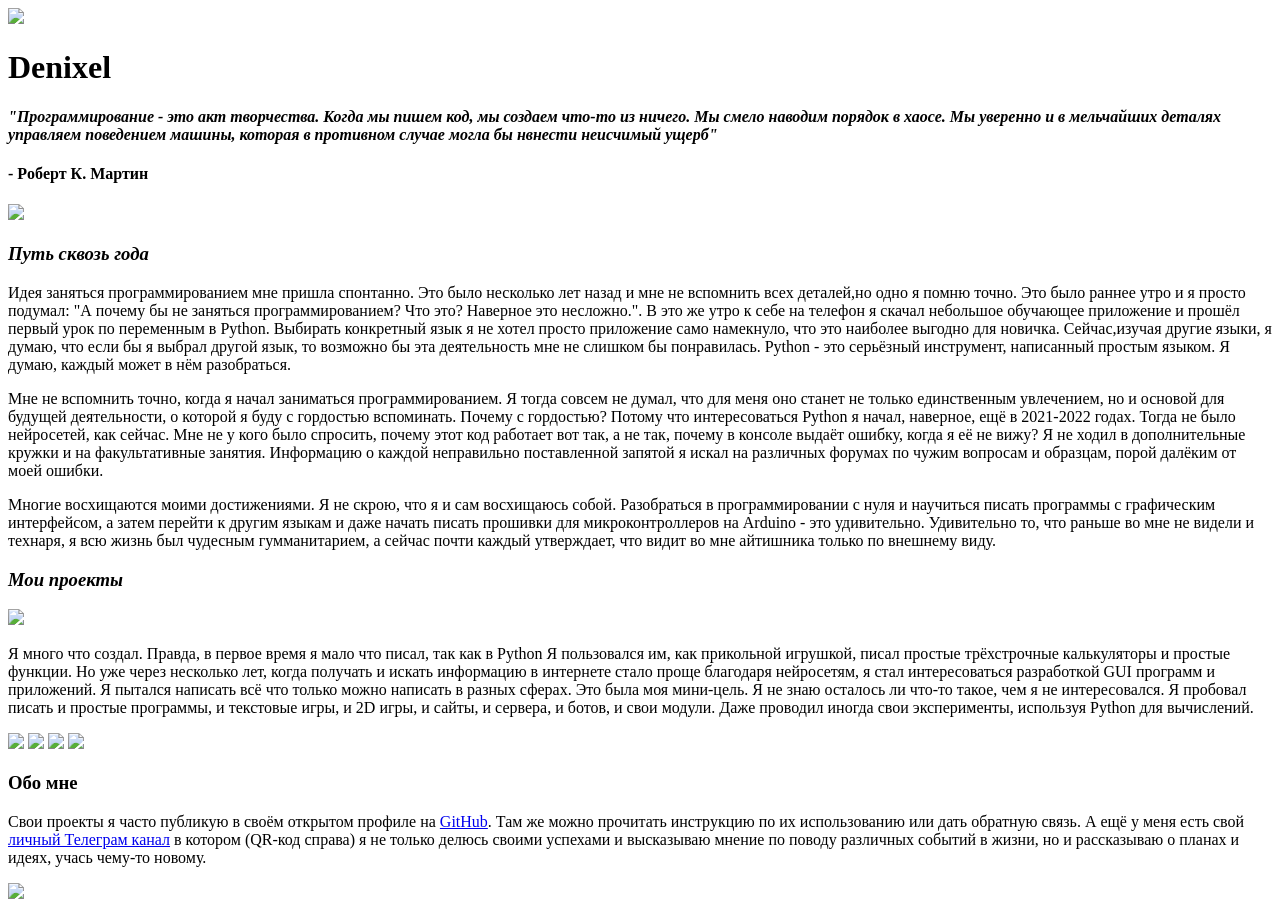
==== index.html @ 9688ea74 "Add files via upload" ====
<!DOCTYPE html>
<html>
<head>
    <meta charset="UTF-8" />
    <meta name="viewport" content="width=device-width, initial-scale=1">
    <link rel="stylesheet" href="css/style.css">
    <title>Denixel GitHub</title>
</head>

<header></header>

<body>
    <img src="images/avatar.jpg" id="avatar">
    <h1>Denixel</h1>
    <h4 class="description"><i>
        "Программирование - это акт творчества. Когда мы пишем код, мы создаем
        что-то из ничего. Мы смело наводим порядок в хаосе. Мы уверенно и в 
        мельчайших деталях управляем поведением машины, которая в противном
        случае могла бы нвнести неисчимый ущерб"
    </h4></i>
    <h4 class="description"><b>- Pоберт К. Мартин </b></h4>

    <img src="images/computer.png" id="computer-img">
    <h3><i>Путь сквозь года</i></h3>
    <p class="block-1">
        Идея заняться программированием мне пришла спонтанно. Это было несколько
        лет назад и мне не вспомнить всех деталей,но одно я помню точно. Это было
        раннее утро и я просто подумал: "А почему бы не заняться программированием?
        Что это? Наверное это несложно.". В это же утро к себе на телефон я скачал 
        небольшое обучающее приложение и прошёл первый урок по переменным в Python. 
        Выбирать конкретный язык я не хотел просто приложение само намекнуло, что
        это наиболее выгодно для новичка. Сейчас,изучая другие языки, я думаю, что
        если бы я выбрал другой язык, то возможно бы эта деятельность мне не слишком
        бы понравилась. Python - это серьёзный инструмент, написанный простым языком. 
        Я думаю, каждый может в нём разобраться.
    </p>
    <p class="block-1">
        Мне не вспомнить точно, когда я начал заниматься программированием. Я тогда 
        совсем не думал, что для меня оно станет не только единственным увлечением, 
        но и основой для будущей деятельности, о которой я буду с гордостью вспоминать.
        Почему с гордостью? Потому что интересоваться Python я начал, наверное, ещё в 
        2021-2022 годах. Тогда не было нейросетей, как сейчас. Мне не у кого было
        спросить, почему этот код работает вот так, а не так, почему в консоле выдаёт
        ошибку, когда я её не вижу? Я не ходил в дополнительные кружки и на 
        факультативные занятия. Информацию о каждой неправильно поставленной запятой 
        я искал на различных форумах по чужим вопросам и образцам, порой далёким
        от моей ошибки. 
    </p>
    <p  class="block-1">
        Многие восхищаются моими достижениями. Я не скрою, что я и сам восхищаюсь
        собой. Разобраться в программировании с нуля и научиться писать программы 
        с графическим интерфейсом, а затем перейти к другим языкам и даже начать 
        писать прошивки для микроконтроллеров на Arduino - это удивительно. Удивительно 
        то, что раньше во мне не видели и технаря, я всю жизнь был чудесным гумманитарием, 
        а  сейчас почти каждый утверждает, что видит во мне айтишника только по внешнему
        виду.
    </p>

    <h3 id="block-2"><i>Мои проекты</i></h3>
    <div id="content-block-2">
        <img src="images/processor.jpeg">
        <p class="block-2">
            Я много что создал. Правда, в первое время я мало что писал, так как в Python 
            Я пользовался им, как прикольной игрушкой, писал простые трёхстрочные 
            калькуляторы и простые функции. Но уже через несколько лет, когда получать 
            и искать информацию в интернете стало проще благодаря нейросетям, я стал
            интересоваться разработкой GUI программ и приложений. Я пытался написать
            всё что только можно написать в разных сферах. Это была моя мини-цель.
            Я не знаю осталось ли что-то такое, чем я не интересовался. 
            Я пробовал писать и простые программы, и текстовые игры, и 2D игры, и 
            сайты, и сервера, и ботов, и свои модули. Даже проводил иногда свои 
            эксперименты, используя Python для вычислений.
        </p>
    </div>
    <div id="screenshots">
        <div>
            <img src="images/screen1.jpg" id="screen-1">
            <img src="images/screen2.PNG" id="screen-2">
            <img src="images/screen3.PNG" id="screen-3">
            <img src="images/screen4.PNG" id="screen-4">
        </div>
    </div>

    <h3>Обо мне</h3>
    <div id="content-block-3">
        <p class="block-1" id="about">
            Свои проекты я часто публикую в своём открытом профиле на 
            <a href="https://github.com/denixel404">GitHub</a>. Там же можно
            прочитать инструкцию по их использованию или дать обратную связь.
            А ещё у меня есть свой 
            <a href="https://t.me/under_the_ctrl">личный Телеграм канал</a> в 
            котором (QR-код справа) я не только делюсь своими успехами и высказываю мнение по 
            поводу различных событий в жизни, но и рассказываю о планах и 
            идеях, учась чему-то новому.
        </p>
        <img src="images/qr-code.png" id="QR-code">
    </div>

</body>
</html>
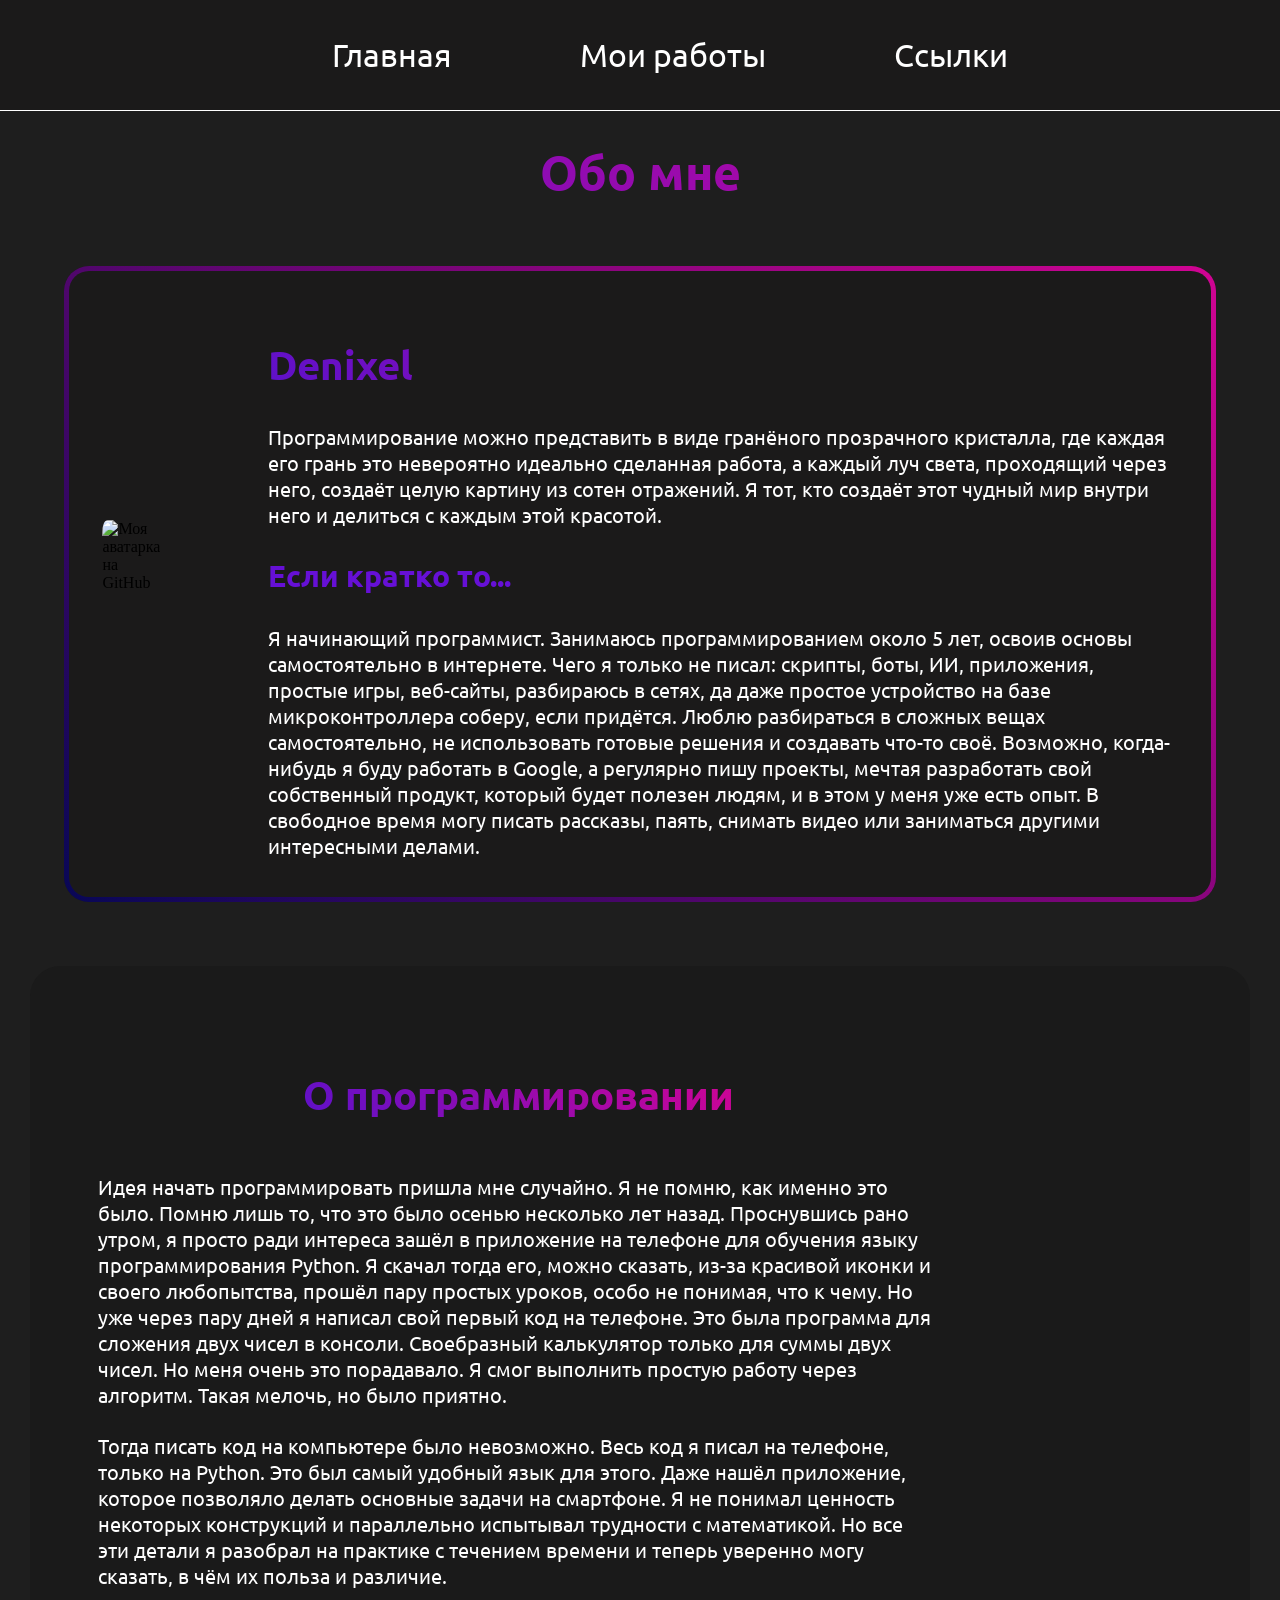
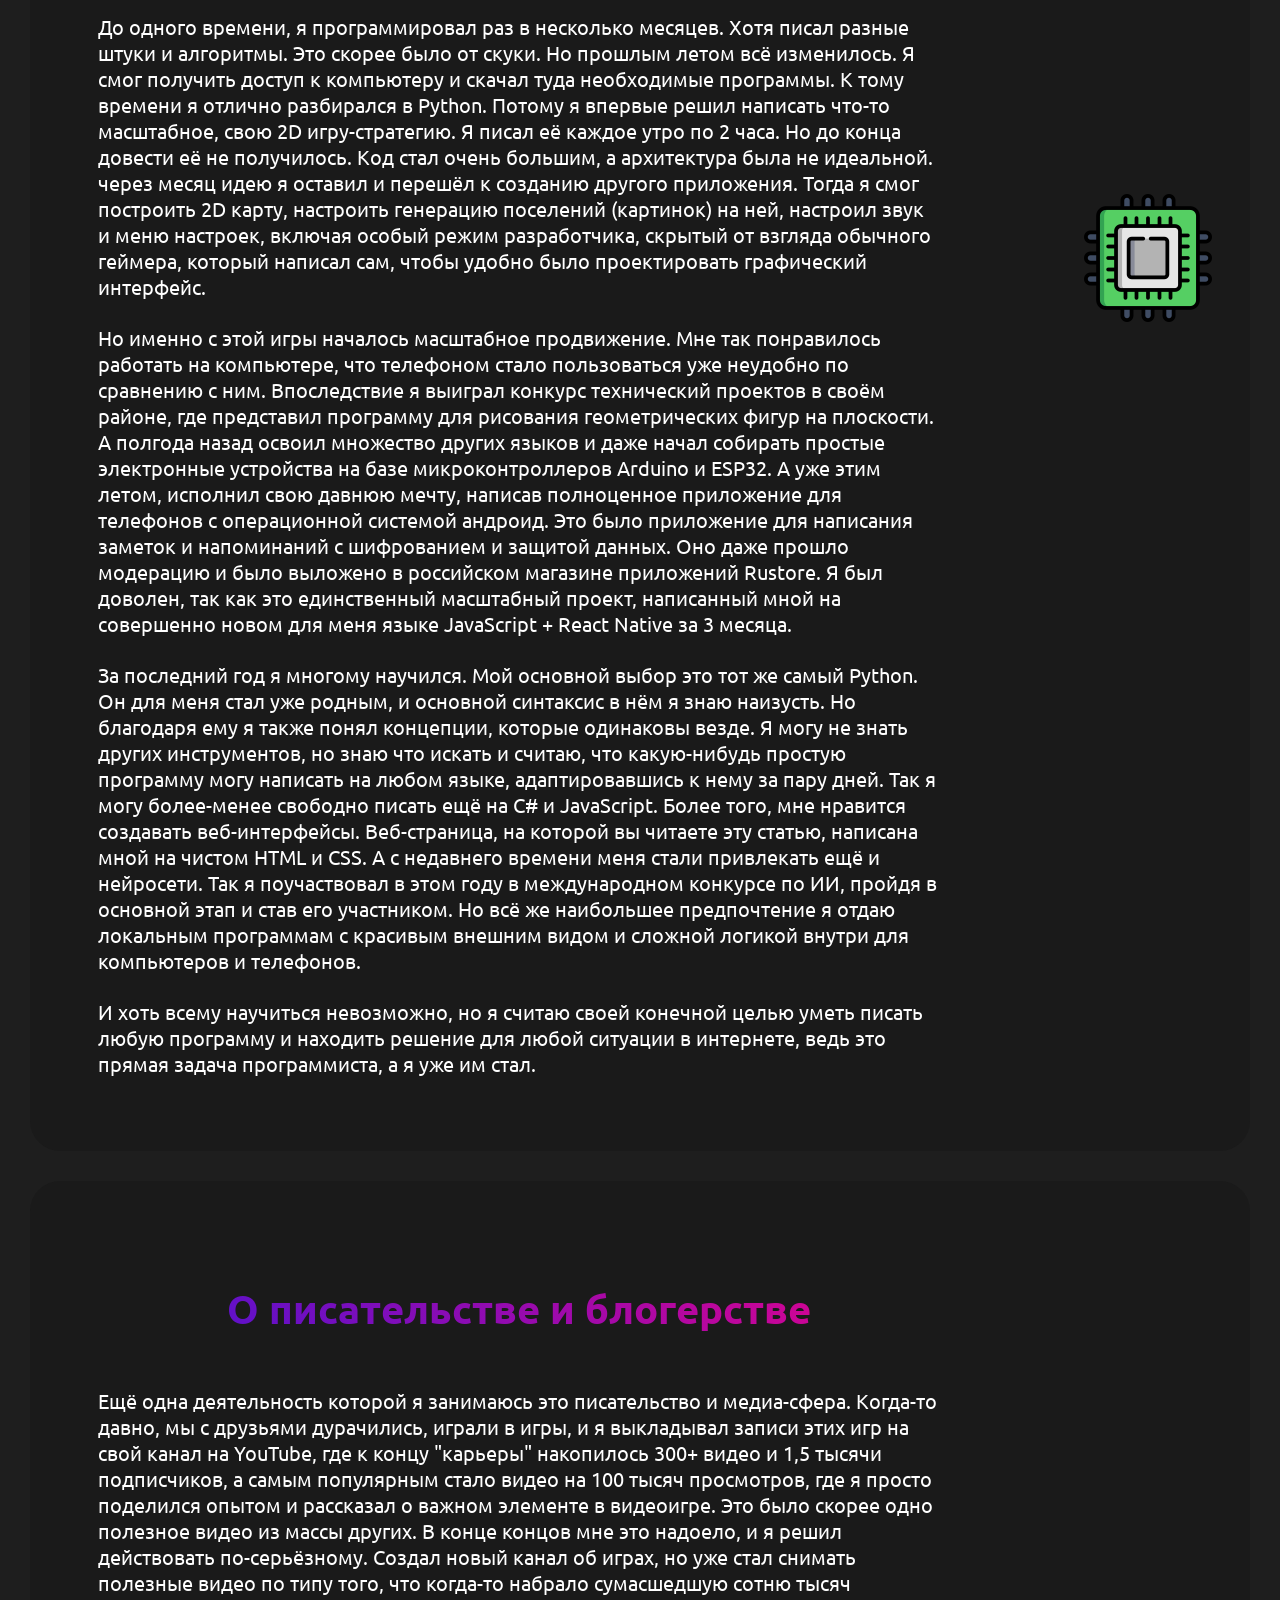
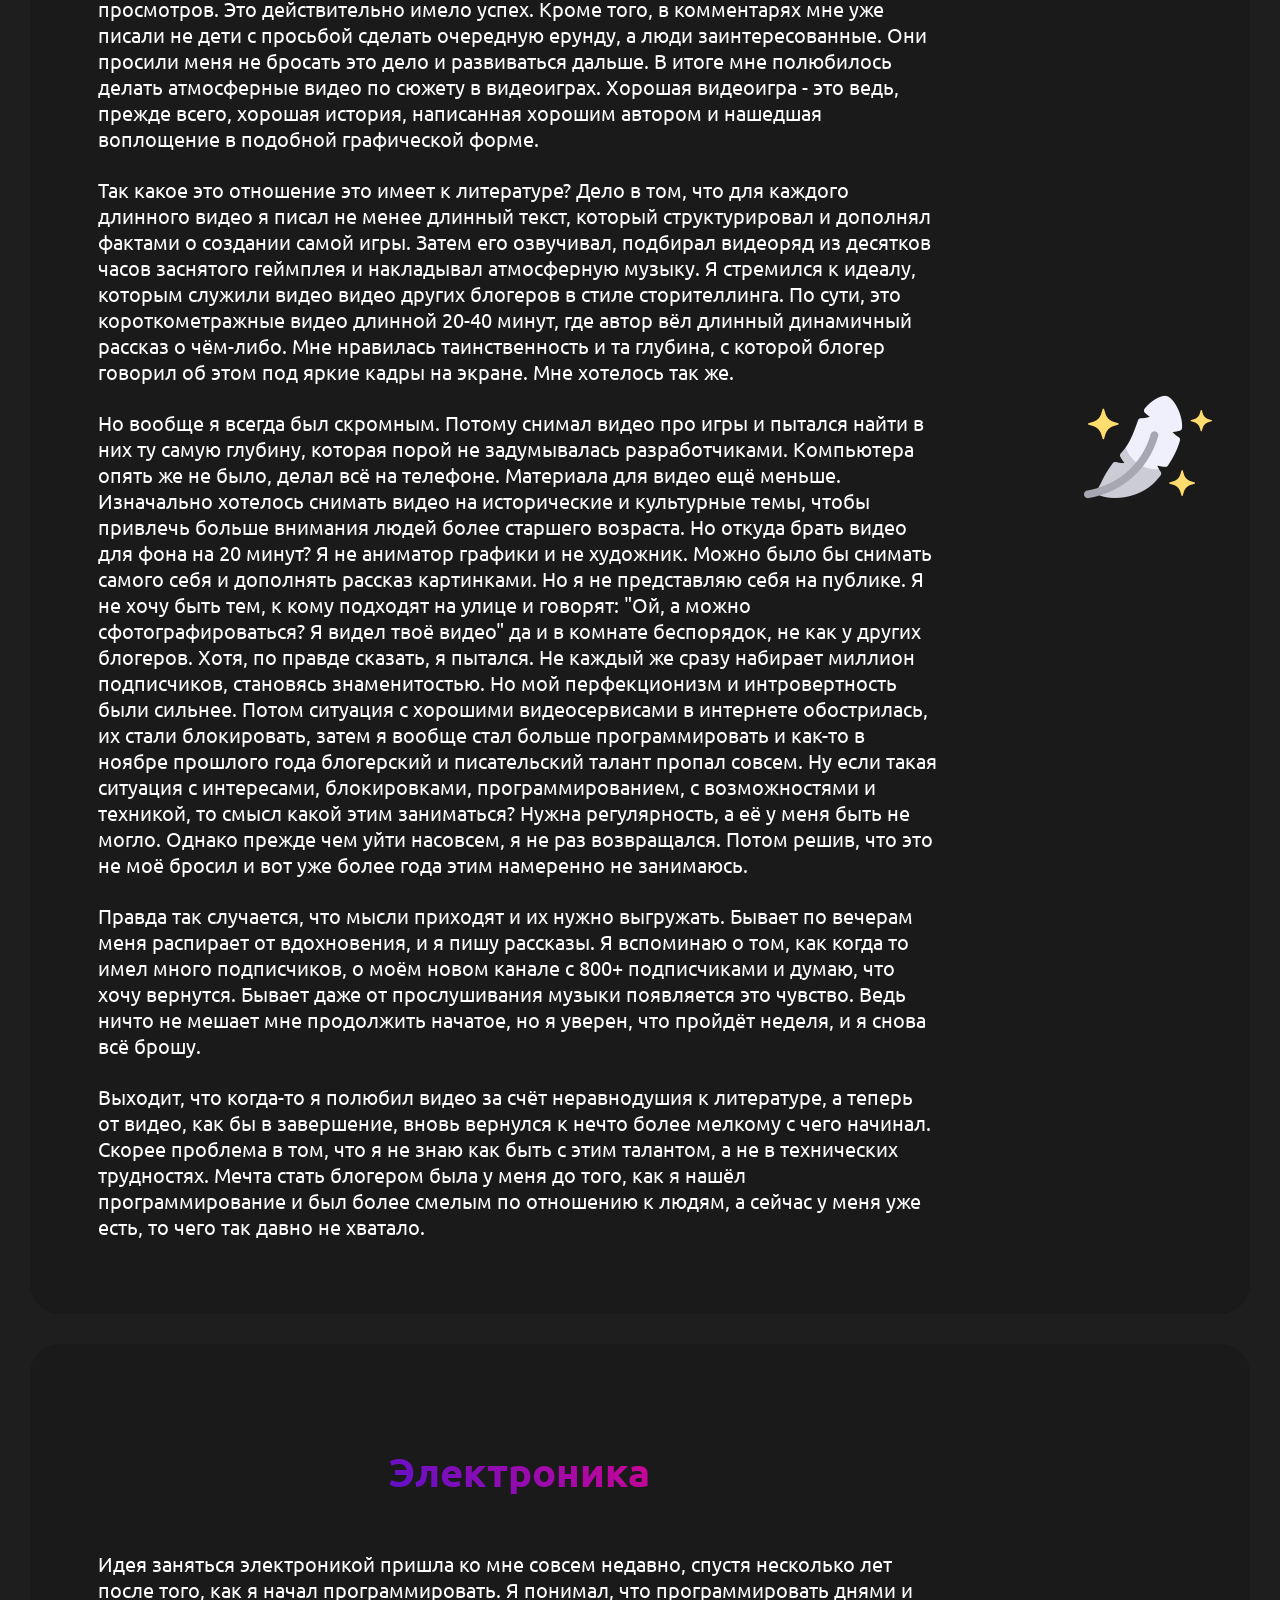
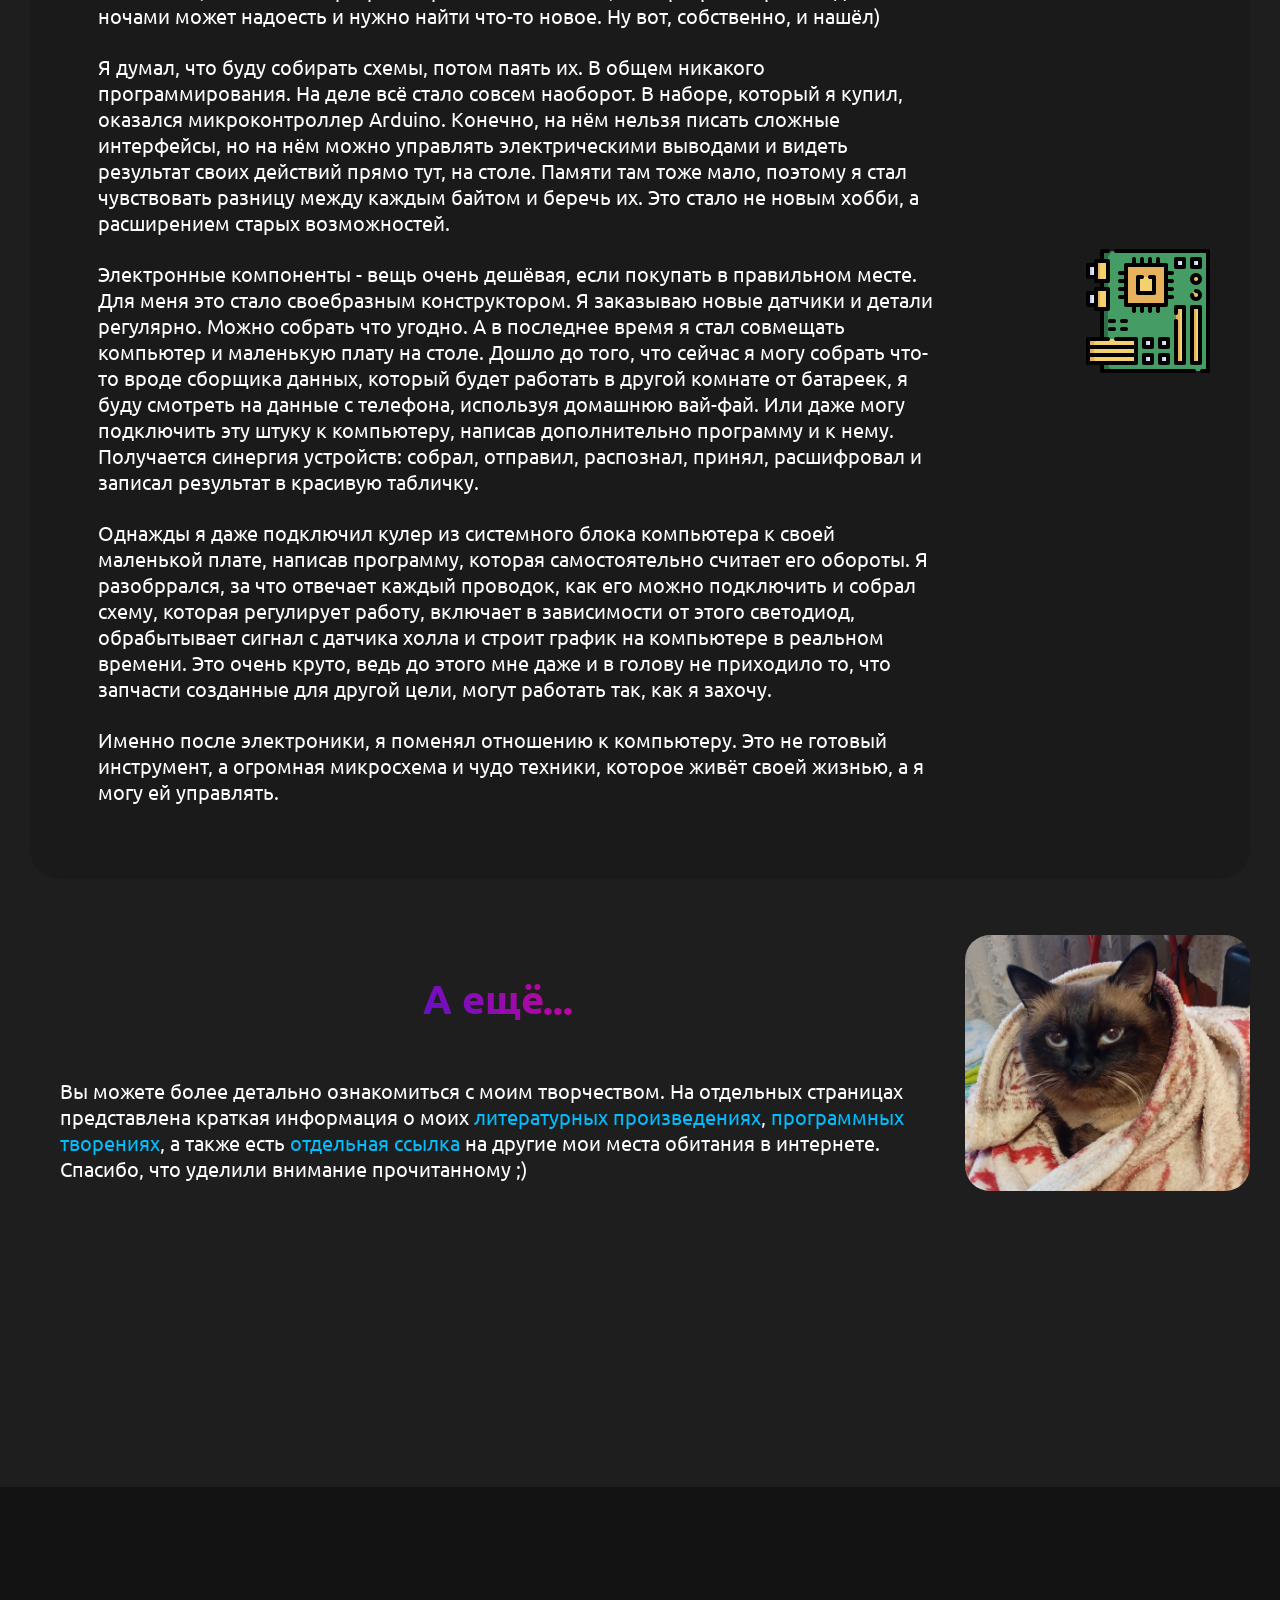
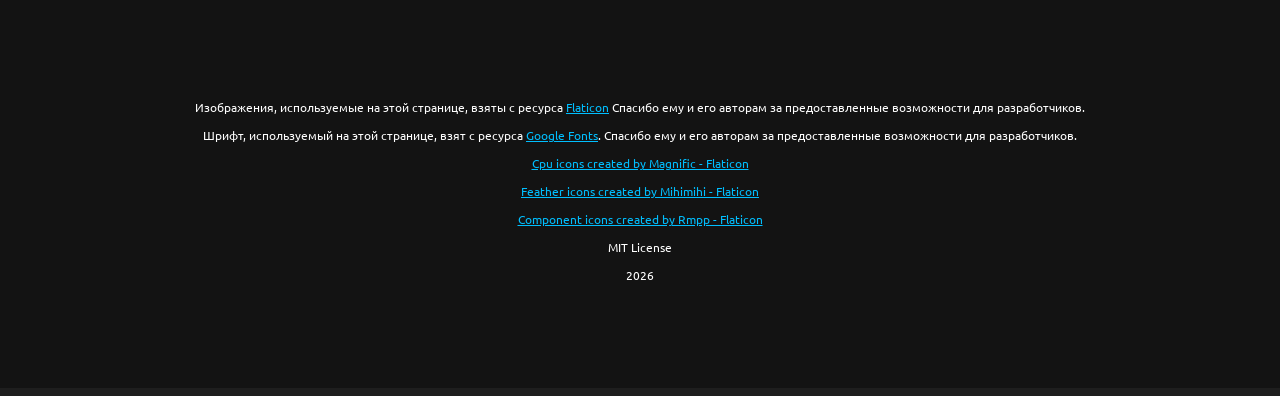
==== commit df5a98f0: "Редизайн" ====
--- a/index.html
+++ b/index.html
@@ -3,98 +3,254 @@
 <head>
     <meta charset="UTF-8" />
     <meta name="viewport" content="width=device-width, initial-scale=1">
+    <meta name="robots" content="nofollow, noindex">
+    <meta property="og:title" content="Моя страница">
+    <meta name="description" content="Немножко обо мне и моих увлечениях.">
+    <meta property="og:description" content="Немножко обо мне и моих увлечениях.">
+    <meta property="og:image" content="images/favicon.jpg">
+    <meta property="og:type" content="website">
     <link rel="stylesheet" href="css/style.css">
-    <title>Denixel GitHub</title>
+    <title>Моя страница</title>
 </head>
 
-<header></header>
-
 <body>
-    <img src="images/avatar.jpg" id="avatar">
-    <h1>Denixel</h1>
-    <h4 class="description"><i>
-        "Программирование - это акт творчества. Когда мы пишем код, мы создаем
-        что-то из ничего. Мы смело наводим порядок в хаосе. Мы уверенно и в 
-        мельчайших деталях управляем поведением машины, которая в противном
-        случае могла бы нвнести неисчимый ущерб"
-    </h4></i>
-    <h4 class="description"><b>- Pоберт К. Мартин </b></h4>
-
-    <img src="images/computer.png" id="computer-img">
-    <h3><i>Путь сквозь года</i></h3>
-    <p class="block-1">
-        Идея заняться программированием мне пришла спонтанно. Это было несколько
-        лет назад и мне не вспомнить всех деталей,но одно я помню точно. Это было
-        раннее утро и я просто подумал: "А почему бы не заняться программированием?
-        Что это? Наверное это несложно.". В это же утро к себе на телефон я скачал 
-        небольшое обучающее приложение и прошёл первый урок по переменным в Python. 
-        Выбирать конкретный язык я не хотел просто приложение само намекнуло, что
-        это наиболее выгодно для новичка. Сейчас,изучая другие языки, я думаю, что
-        если бы я выбрал другой язык, то возможно бы эта деятельность мне не слишком
-        бы понравилась. Python - это серьёзный инструмент, написанный простым языком. 
-        Я думаю, каждый может в нём разобраться.
+<header>
+    <a class="menu-link" href="index.html">Главная</a>
+    <a class="menu-link" href="portfolio.html">Мои работы</a>
+    <a class="menu-link" href="links.html">Ссылки</a>
+</header>
+
+<h1>Обо мне</h1>
+<div class="main-block">
+    <img id="avatar" src="images/avatar.jpg" alt="Моя аватарка на GitHub">
+    <div>
+        <h2>Denixel</h2>
+        <p>
+            Программирование можно представить в виде гранёного прозрачного кристалла,
+            где каждая его грань это невероятно идеально сделанная работа, а каждый луч света, 
+            проходящий через него, создаёт целую картину из сотен отражений. Я тот,
+            кто создаёт этот чудный мир внутри него и делиться с каждым этой красотой.
+        </p>
+        <h3>Если кратко то...</h3>
+        <p>
+           Я начинающий программист. Занимаюсь программированием около 5 лет, освоив основы 
+           самостоятельно в интернете. Чего я только не писал: скрипты, боты, ИИ, приложения, 
+           простые игры, веб-сайты, разбираюсь в сетях, да даже простое устройство на базе 
+           микроконтроллера соберу, если придётся. Люблю разбираться в сложных вещах самостоятельно, 
+           не использовать готовые решения и создавать что-то своё. Возможно, когда-нибудь я 
+           буду работать в Google, а регулярно пишу проекты, 
+           мечтая разработать свой собственный продукт, который будет полезен людям, и в этом у меня 
+           уже есть опыт. В свободное время могу писать рассказы, паять, снимать видео или 
+           заниматься другими интересными делами.
+        </p>
+    </div>
+</div>
+
+<div class="block">
+    <div class="text-block">
+        <h2>О программировании</h2>
+        <p>
+            Идея начать программировать пришла мне случайно. Я не помню, как именно это было. 
+            Помню лишь то, что это было осенью несколько лет назад. Проснувшись рано утром, я просто 
+            ради интереса зашёл в приложение на телефоне для обучения языку программирования 
+            Python. Я скачал тогда его, можно сказать, из-за красивой иконки и своего любопытства, 
+            прошёл пару простых уроков, особо не понимая, что к чему. Но уже через пару дней я написал 
+            свой первый код на телефоне. Это была программа для сложения двух чисел в консоли. 
+            Своебразный калькулятор только для суммы двух чисел. Но меня очень это порадавало. 
+            Я смог выполнить простую работу через алгоритм. Такая мелочь, но было приятно.
+        </p>
+        <p>
+            Тогда писать код на компьютере было невозможно. Весь код я писал на телефоне, только на 
+            Python. Это был самый удобный язык для этого. Даже нашёл приложение, которое 
+            позволяло делать основные задачи на смартфоне. Я не понимал ценность некоторых 
+            конструкций и параллельно испытывал трудности с математикой. Но все эти детали 
+            я разобрал на практике с течением времени и теперь уверенно могу сказать, в чём их 
+            польза и различие.
+        </p>
+        <p>
+            До одного времени, я программировал раз в несколько месяцев. Хотя писал разные 
+            штуки и алгоритмы. Это скорее 
+            было от скуки. Но прошлым летом всё изменилось. Я смог получить доступ к 
+            компьютеру и скачал туда  необходимые программы. К тому времени 
+            я отлично разбирался в Python. Потому я впервые решил написать что-то масштабное, 
+            свою 2D игру-стратегию. Я писал её каждое утро по 2 часа. Но до конца довести её не 
+            получилось. Код стал очень большим, а архитектура была не идеальной. через месяц 
+            идею я оставил и перешёл к созданию другого приложения. Тогда я смог построить 
+            2D карту, настроить генерацию поселений (картинок) на ней, настроил звук и меню 
+            настроек, включая особый режим разработчика, скрытый от взгляда обычного геймера,
+            который написал сам, чтобы удобно было проектировать графический интерфейс.
+        </p>
+        <p>
+            Но именно с этой игры началось масштабное продвижение. Мне так понравилось работать 
+            на компьютере, что телефоном стало пользоваться уже неудобно по сравнению с ним. 
+            Впоследствие я выиграл конкурс технический проектов в своём районе, где представил 
+            программу для рисования геометрических фигур на плоскости. А полгода назад 
+            освоил множество других языков и даже начал собирать простые электронные 
+            устройства на базе микроконтроллеров Arduino и ESP32. А уже этим летом, исполнил свою 
+            давнюю мечту, написав полноценное приложение для телефонов с операционной системой 
+            андроид. Это было приложение для написания заметок и напоминаний с шифрованием и защитой
+            данных. Оно даже прошло модерацию и было выложено в российском магазине приложений Rustore.
+            Я был доволен, так как это единственный масштабный проект, написанный мной на совершенно 
+            новом для меня языке JavaScript + React Native за 3 месяца. 
+        </p>
+        <p>
+            За последний год я многому научился.
+            Мой основной выбор это тот же самый Python. Он для меня стал уже родным, и основной
+            синтаксис в нём я знаю наизусть. Но благодаря ему я также понял концепции, которые 
+            одинаковы везде. Я могу не знать других инструментов, но знаю что искать и считаю, что 
+            какую-нибудь простую программу могу написать на любом языке, адаптировавшись к нему за пару 
+            дней. Так я могу более-менее свободно писать ещё на C# и JavaScript. Более того, мне нравится 
+            создавать веб-интерфейсы. Веб-страница, на которой вы читаете эту статью, написана мной на 
+            чистом HTML и CSS. А с недавнего времени меня стали привлекать ещё и нейросети. Так я 
+            поучаствовал в этом году в международном конкурсе по ИИ, пройдя в основной этап и 
+            став его участником. Но всё же наибольшее предпочтение я отдаю локальным программам с 
+            красивым внешним видом и сложной логикой внутри для компьютеров и телефонов.
+        </p>
+        <p>
+            И хоть всему научиться невозможно, но я считаю своей конечной целью уметь писать
+            любую программу и находить решение для любой ситуации в интернете, ведь это 
+            прямая задача программиста, а я уже им стал.
+        </p>
+    </div>
+    <img src="images/chip.png" alt="Процессор">
+</div>
+
+<div class="block">
+    <div class="text-block">
+        <h2>О писательстве и блогерстве</h2>
+        <p>
+            Ещё одна деятельность которой я занимаюсь это писательство и медиа-сфера. Когда-то 
+            давно, мы с друзьями дурачились, играли в игры, и я выкладывал записи 
+            этих игр на свой канал на YouTube, где к концу "карьеры" накопилось 300+ видео и 
+            1,5 тысячи подписчиков, а самым популярным стало видео на 100 тысяч просмотров,
+            где я просто поделился опытом и рассказал о важном элементе в видеоигре. Это было 
+            скорее одно полезное видео из массы других. В конце концов мне это надоело, и я решил действовать по-серьёзному. 
+            Создал новый канал об играх, но уже стал снимать полезные видео по типу того, что 
+            когда-то набрало сумасшедшую сотню тысяч просмотров. Это действительно имело успех. 
+            Кроме того, в комментарях мне уже писали не дети с просьбой сделать очередную 
+            ерунду, а люди заинтересованные. Они просили меня не бросать это дело и развиваться дальше. 
+            В итоге мне полюбилось делать атмосферные видео по сюжету в видеоиграх. Хорошая 
+            видеоигра - это ведь, прежде всего, хорошая история, написанная хорошим автором и нашедшая 
+            воплощение в подобной графической форме.
+        </p>
+        <p>
+            Так какое это отношение это имеет к литературе? Дело в том, что для каждого длинного видео 
+            я писал не менее длинный текст, который структурировал и дополнял фактами о создании самой 
+            игры. Затем его озвучивал, подбирал видеоряд из десятков часов заснятого геймплея и 
+            накладывал атмосферную музыку. Я стремился к идеалу, которым служили видео видео других 
+            блогеров в стиле сторителлинга. По сути, это короткометражные видео длинной 20-40 минут, где  
+            автор вёл длинный динамичный рассказ о чём-либо. Мне нравилась таинственность и та 
+            глубина, с которой блогер говорил об этом под яркие кадры на экране. Мне хотелось так же. 
+        </p>
+        <p>
+            Но вообще я всегда был скромным. Потому снимал видео про игры и пытался найти 
+            в них ту самую глубину, которая порой не задумывалась разработчиками. Компьютера 
+            опять же не было, делал всё на телефоне. Материала для видео ещё меньше. 
+            Изначально хотелось снимать видео на исторические и культурные темы, чтобы привлечь больше 
+            внимания людей более старшего возраста. Но откуда брать видео для фона на 20 минут?
+            Я не аниматор графики и не художник. Можно было бы снимать самого себя и дополнять 
+            рассказ картинками. Но я не представляю себя на публике. Я не хочу быть тем, к кому 
+            подходят на улице и говорят: "Ой, а можно сфотографироваться? Я видел твоё видео" да и 
+            в комнате беспорядок, не как у других блогеров. 
+            Хотя, по правде сказать, я пытался. Не каждый же сразу набирает 
+            миллион подписчиков, становясь знаменитостью. Но мой перфекционизм и интровертность 
+            были сильнее. Потом ситуация с хорошими видеосервисами в интернете обострилась, их 
+            стали блокировать, затем я вообще стал больше программировать и как-то в ноябре 
+            прошлого года блогерский и писательский талант пропал совсем. Ну если такая ситуация с 
+            интересами, блокировками, программированием, с возможностями и техникой, то смысл какой 
+            этим заниматься? Нужна регулярность, а её у меня быть не могло.
+            Однако прежде чем уйти насовсем, я не раз возвращался. Потом решив, что это не моё 
+            бросил и вот уже более года этим намеренно не занимаюсь.      
+        </p>
+        <p>
+            Правда так случается, что мысли приходят и их нужно выгружать. Бывает по вечерам 
+            меня распирает от вдохновения, и я пишу рассказы. Я вспоминаю о том, как когда то имел 
+            много подписчиков, о моём новом канале с 800+ подписчиками и думаю, что хочу вернутся.
+            Бывает даже от прослушивания музыки появляется это чувство. Ведь ничто не мешает мне 
+            продолжить начатое, но я уверен, что пройдёт неделя, и я снова всё брошу.
+        </p>
+        <p>
+            Выходит, что когда-то я полюбил видео за счёт неравнодушия к литературе, 
+            а теперь от видео, как бы в завершение, вновь вернулся к нечто более мелкому с 
+            чего начинал. Скорее проблема в том, что я не знаю как быть с этим талантом,
+            а не в технических трудностях. Мечта стать блогером была у меня до того, как я нашёл 
+            программирование и был более смелым по отношению к людям, а сейчас у меня уже есть, то 
+            чего так давно не хватало. 
+        </p>
+    </div>
+    <img id="feather" src="images/feather.png" alt="Перо">
+</div>
+<div class="block">
+    <div class="text-block">
+        <h2>Электроника</h2>
+        <p>
+            Идея заняться электроникой пришла ко мне совсем недавно, спустя несколько лет после того,
+            как я начал программировать. Я понимал, что программировать днями и ночами может 
+            надоесть и нужно найти что-то новое. Ну вот, собственно, и нашёл)
+        </p> 
+        <p>
+            Я думал, что буду собирать схемы, потом паять их. В общем никакого программирования.
+            На деле всё стало совсем наоборот. В наборе, который я купил, оказался микроконтроллер Arduino.
+            Конечно, на нём нельзя писать сложные интерфейсы, но на нём можно управлять электрическими 
+            выводами и видеть результат своих действий прямо тут, на столе. Памяти там тоже мало, поэтому 
+            я стал чувствовать разницу между каждым байтом и беречь их. Это стало не новым хобби, а 
+            расширением старых возможностей.
+        </p>
+        <p>
+            Электронные компоненты - вещь очень дешёвая, если покупать в правильном месте. Для меня это стало
+            своебразным конструктором. Я заказываю новые датчики и детали регулярно. Можно собрать 
+            что угодно. А в последнее время я стал совмещать компьютер и маленькую плату на столе.
+            Дошло до того, что сейчас я могу собрать что-то вроде сборщика данных, который будет работать 
+            в другой комнате от батареек, я буду смотреть на данные с телефона, используя домашнюю 
+            вай-фай. Или даже могу подключить эту штуку к компьютеру, написав дополнительно программу 
+            и к нему. Получается синергия устройств: собрал, отправил, распознал, принял, расшифровал и 
+            записал результат в красивую табличку.
+        </p>
+        <p>
+            Однажды я даже подключил кулер из системного блока компьютера к своей маленькой плате, 
+            написав программу, которая самостоятельно считает его обороты. Я разобррался, за что отвечает
+            каждый проводок, как его можно подключить и собрал схему, которая регулирует работу, 
+            включает в зависимости от этого светодиод, обрабытывает сигнал с датчика холла и строит 
+            график на компьютере в реальном времени. Это очень круто, ведь до этого мне даже и в голову 
+            не приходило то, что запчасти созданные для другой цели, могут работать так, как я захочу.
+        </p>
+        <p>
+            Именно после электроники, я поменял отношению к компьютеру. Это не готовый инструмент, 
+            а огромная микросхема и чудо техники, которое живёт своей жизнью, а я могу ей управлять.
+        </p>
+  </div>
+  <img src="images/motherboard.png" alt="Материнская плата">
+</div>
+<div class="simple-block">
+    <div class="text-block">
+        <h2>А ещё...</h2>
+        <p>
+            Вы можете более детально ознакомиться с моим творчеством. На 
+            отдельных страницах представлена краткая информация о моих 
+            <a class="hyperlink" href="work/literature.html">литературных произведениях</a>,
+            <a class="hyperlink" href="work/programms.html">программных творениях</a>, 
+            а также есть <a class="hyperlink" href="links.html">отдельная ссылка</a> на другие мои места обитания в
+            интернете. Спасибо, что уделили внимание прочитанному ;) 
+            
+        </p>
+    </div>
+    <img id="cat" src="images/cat.jpg" alt="Мой кот">
+</div>
+<footer>
+    <p>
+        Изображения, используемые на этой странице, взяты с ресурса <a href="https://www.flaticon.com/" target="_blank">Flaticon</a> 
+        Спасибо ему и его авторам за предоставленные возможности для разработчиков.
     </p>
-    <p class="block-1">
-        Мне не вспомнить точно, когда я начал заниматься программированием. Я тогда 
-        совсем не думал, что для меня оно станет не только единственным увлечением, 
-        но и основой для будущей деятельности, о которой я буду с гордостью вспоминать.
-        Почему с гордостью? Потому что интересоваться Python я начал, наверное, ещё в 
-        2021-2022 годах. Тогда не было нейросетей, как сейчас. Мне не у кого было
-        спросить, почему этот код работает вот так, а не так, почему в консоле выдаёт
-        ошибку, когда я её не вижу? Я не ходил в дополнительные кружки и на 
-        факультативные занятия. Информацию о каждой неправильно поставленной запятой 
-        я искал на различных форумах по чужим вопросам и образцам, порой далёким
-        от моей ошибки. 
+    <p>
+        Шрифт, используемый на этой странице, взят с ресурса <a href="https://fonts.google.com/selection#how-to-use" target="_blank">Google Fonts</a>. 
+        Спасибо ему и его авторам за предоставленные возможности для разработчиков.
     </p>
-    <p  class="block-1">
-        Многие восхищаются моими достижениями. Я не скрою, что я и сам восхищаюсь
-        собой. Разобраться в программировании с нуля и научиться писать программы 
-        с графическим интерфейсом, а затем перейти к другим языкам и даже начать 
-        писать прошивки для микроконтроллеров на Arduino - это удивительно. Удивительно 
-        то, что раньше во мне не видели и технаря, я всю жизнь был чудесным гумманитарием, 
-        а  сейчас почти каждый утверждает, что видит во мне айтишника только по внешнему
-        виду.
-    </p>
-
-    <h3 id="block-2"><i>Мои проекты</i></h3>
-    <div id="content-block-2">
-        <img src="images/processor.jpeg">
-        <p class="block-2">
-            Я много что создал. Правда, в первое время я мало что писал, так как в Python 
-            Я пользовался им, как прикольной игрушкой, писал простые трёхстрочные 
-            калькуляторы и простые функции. Но уже через несколько лет, когда получать 
-            и искать информацию в интернете стало проще благодаря нейросетям, я стал
-            интересоваться разработкой GUI программ и приложений. Я пытался написать
-            всё что только можно написать в разных сферах. Это была моя мини-цель.
-            Я не знаю осталось ли что-то такое, чем я не интересовался. 
-            Я пробовал писать и простые программы, и текстовые игры, и 2D игры, и 
-            сайты, и сервера, и ботов, и свои модули. Даже проводил иногда свои 
-            эксперименты, используя Python для вычислений.
-        </p>
-    </div>
-    <div id="screenshots">
-        <div>
-            <img src="images/screen1.jpg" id="screen-1">
-            <img src="images/screen2.PNG" id="screen-2">
-            <img src="images/screen3.PNG" id="screen-3">
-            <img src="images/screen4.PNG" id="screen-4">
-        </div>
-    </div>
-
-    <h3>Обо мне</h3>
-    <div id="content-block-3">
-        <p class="block-1" id="about">
-            Свои проекты я часто публикую в своём открытом профиле на 
-            <a href="https://github.com/denixel404">GitHub</a>. Там же можно
-            прочитать инструкцию по их использованию или дать обратную связь.
-            А ещё у меня есть свой 
-            <a href="https://t.me/under_the_ctrl">личный Телеграм канал</a> в 
-            котором (QR-код справа) я не только делюсь своими успехами и высказываю мнение по 
-            поводу различных событий в жизни, но и рассказываю о планах и 
-            идеях, учась чему-то новому.
-        </p>
-        <img src="images/qr-code.png" id="QR-code">
-    </div>
+    <p><a href="https://www.flaticon.com/free-icons/cpu" title="cpu icons" target="_blank">Cpu icons created by Magnific - Flaticon</a></p>
+    <p><a href="https://www.flaticon.com/free-icons/feather" title="feather icons" target="_blank">Feather icons created by Mihimihi - Flaticon</a></p>
+    <p><a href="https://www.flaticon.com/free-icons/component" title="component icons">Component icons created by Rmpp - Flaticon</a></p>
+    <p>MIT License</p>
+    <p>2026</p>
+</footer>
 
 </body>
 </html>
--- a/css/style.css
+++ b/css/style.css
@@ -0,0 +1,349 @@
+@import url('https://fonts.googleapis.com/css2?family=Comic+Relief:wght@400;700&family=IBM+Plex+Mono:ital,wght@0,100;0,200;0,300;0,400;0,500;0,600;0,700;1,100;1,200;1,300;1,400;1,500;1,600;1,700&family=Ubuntu:ital,wght@0,300;0,400;0,500;0,700;1,300;1,400;1,500;1,700&display=swap');
+
+body {
+  background-color: rgb(30, 30, 30);
+  margin-right: 0px;
+  margin-left: 0px;
+  margin-top: 0px;
+}
+
+header {
+  position: sticky;
+  top: 0;
+  display: flex;
+  flex-direction: row;
+  gap: 10%;
+  background-color: #1b1a1a;
+  border-bottom: solid white 1px;
+  height: 50px;
+  width: 100%;
+  padding: 30px;
+  align-items: center;
+  justify-content: center;
+  z-index: 100;
+}
+
+footer {
+  background-color: #131313;
+  margin-top: 30vh;
+  padding: 30px;
+  padding-top: 200px;
+  padding-bottom: 100px;
+}
+
+footer p {
+  font-size: 12px;
+  color: white;
+  text-align: center;
+}
+
+footer a {
+  font-size: 12px;
+  color: deepskyblue;
+  text-align: center;
+}
+
+h1 {
+  background-image: linear-gradient(45deg, #5e11c9, #d10493); /* твой градиент из шапки */
+  -webkit-background-clip: text;
+  -webkit-text-fill-color: transparent;
+  font-family: Ubuntu;
+  font-size: 3rem;
+  color: white;
+  margin: 30px;
+  text-align: center;
+}
+
+h2 {
+  background-image: linear-gradient(45deg, #5e11c9, #d10493); /* твой градиент из шапки */
+  -webkit-background-clip: text;
+  -webkit-text-fill-color: transparent;
+  font-size: 2.5rem;
+  font-family: Ubuntu;
+  color: white;
+}
+
+h3 {
+  /* background-image: linear-gradient(45deg, #5e11c9, #d10493); /* твой градиент из шапки */
+  /* -webkit-background-clip: text; */
+  /* -webkit-text-fill-color: transparent; */
+  font-size: 1.85rem;
+  font-family: Ubuntu;
+  color: rgb(102, 16, 214);
+}
+
+p {
+  font-size: 1.25rem;
+  font-family: Ubuntu;
+  color: white;
+  margin-bottom: 5px;
+}
+
+a {
+  color: white;
+  transition: color 0.3s ease;
+}
+
+a:hover {
+  color: #5e08aa;
+  cursor: pointer;
+}
+
+img {
+  height: 128px;
+}
+
+button {
+  background-image: linear-gradient(45deg, #5e11c9, #d10493);
+  font-family: Ubuntu;
+  font-size: 1.25rem;
+  border-radius: 50px;
+  width: 40%;
+  height: 40px;
+  color: white;
+  margin-bottom: 10px;
+  margin-top: 10px;
+}
+
+button:hover {
+  transform: translateY(2px);
+  cursor: pointer;
+}
+
+.menu-link {
+  text-decoration: none;
+  font-size: 2rem;
+  font-family: Ubuntu;
+  color: white;
+}
+
+.main-block {
+  display: flex;
+  flex-direction: row;
+  position: relative;
+  gap: 10%;
+  background-color: #1b1a1a;
+  border-radius: 25px;
+  padding: 3%;
+  margin: 5%;
+  align-items: center;
+  justify-content: center;
+  z-index: 1;
+}
+
+.main-block::before {
+  content: "";
+  position: absolute;
+  inset: 0;                          
+  border-radius: 25px;                 
+  border: 5px solid transparent;       
+  background:
+    linear-gradient(#1b1a1a, #1b1a1a) padding-box,   
+    linear-gradient(45deg, #080756, #d10493) border-box; 
+  z-index: -1;                        
+}
+
+.main-block h2 {
+  background-image: linear-gradient(45deg, #5e11c9, #d10493); /* твой градиент из шапки */
+  -webkit-background-clip: text;
+  -webkit-text-fill-color: transparent;
+  font-size: 2.5rem;
+}
+
+.page {
+  display: flex;
+  flex-direction: column;
+  margin: 30px;
+  align-items: center;
+}
+
+.block {
+  display: flex;
+  flex-direction: row;
+  gap: 10%;
+  background-color: #1a1a1a;
+  margin: 30px;
+  padding: 3%;
+  border-radius: 30px;
+  align-items: center;
+}
+
+.object-block {
+  display: flex;
+  flex-direction: column;
+  position: relative;
+  gap: 10%;
+  background-color: #1b1a1a;
+  border-radius: 25px;
+  padding: 3%;
+  margin: 5%;
+  align-items: center;
+  justify-content: center;
+  z-index: 1;
+}
+
+.object-block::before {
+  content: "";
+  position: absolute;
+  inset: 0;                          
+  border-radius: 25px;                 
+  border: 5px solid transparent;       
+  background:
+    linear-gradient(#1b1a1a, #1b1a1a) padding-box,   
+    linear-gradient(45deg, #080756, #d10493) border-box; 
+  z-index: -1;                        
+}
+
+.object-block img {
+  height: 384px;
+}
+
+.object-block a {
+  color: deepskyblue;
+}
+
+.object-block a:hover {
+  color: #a104d1;
+  transition: color 0.5s ease;
+}
+
+.text-block {
+  display: flex;
+  flex-direction: column;
+  margin: 30px;
+  align-items: center;
+}
+
+.simple-block {
+  display: flex;
+  flex-direction: row;
+  margin: 30px;
+  text-align: left;
+  align-items: center;
+}
+
+.links-list {
+  list-style: none;
+  padding-left: 0;
+}
+
+.links-list li {
+  position: relative;           
+  padding-left: 64px;           
+  margin-bottom: 8px;           
+  line-height: 1.5;             
+}
+
+.links-list li::before {
+  content: '';
+  position: absolute;
+  left: 0;
+  top: 50%;
+  transform: translateY(-50%);
+  width: 40px;
+  height: 40px;
+  background-repeat: no-repeat;
+  background-size: contain;
+}
+
+/* Картинка для GitHub */
+.git-link::before {
+  background-image: url("../images/github.png");
+}
+
+/* Сюда потом добавишь картинку для Telegram */
+.tg-link::before {
+  background-image: url("../images/tg.png");
+}
+
+.default-link::before {
+  background-image: url("../images/link1.png");
+}
+
+.hyperlink {
+  color: deepskyblue;
+  text-decoration: none;
+}
+
+#avatar {
+  border-radius: 10%;
+}
+
+#feather {
+  height: 128px;
+}
+
+#cat {
+  height: 256px;
+  border-radius: 25px;
+}
+
+
+@media (max-width: 600px) {
+  img {
+    height: 64px;
+  }
+
+  h1 {
+    font-size: 2rem;
+  }
+
+  h2 {
+    font-size: 1.5rem;
+  }
+  
+  h3 {
+    font-size: 1.25rem;
+  }
+
+  p {
+    font-size: 1rem;
+  }
+
+  button {
+    font-size: 1rem;
+    width: 70%;
+    height: 30px;
+  }
+
+  header {
+    gap: 5%;
+    padding: 10px;
+  }
+
+  ul {
+    line-height: 2rem;
+  }
+
+  .block {
+    flex-direction: column;
+  }
+  .main-block {
+    flex-direction: column;
+  }
+
+  .object-block img {
+    height: 128px;
+  }
+
+  .menu-link {
+    font-size: 1rem;
+  }
+
+  #avatar {
+    display: none;
+  }
+
+  #cat {
+    display: none;
+  }
+
+  #feather {
+    height: 64px;
+  }
+
+  #link-img {
+    margin-bottom: 25px;
+  }
+}
+
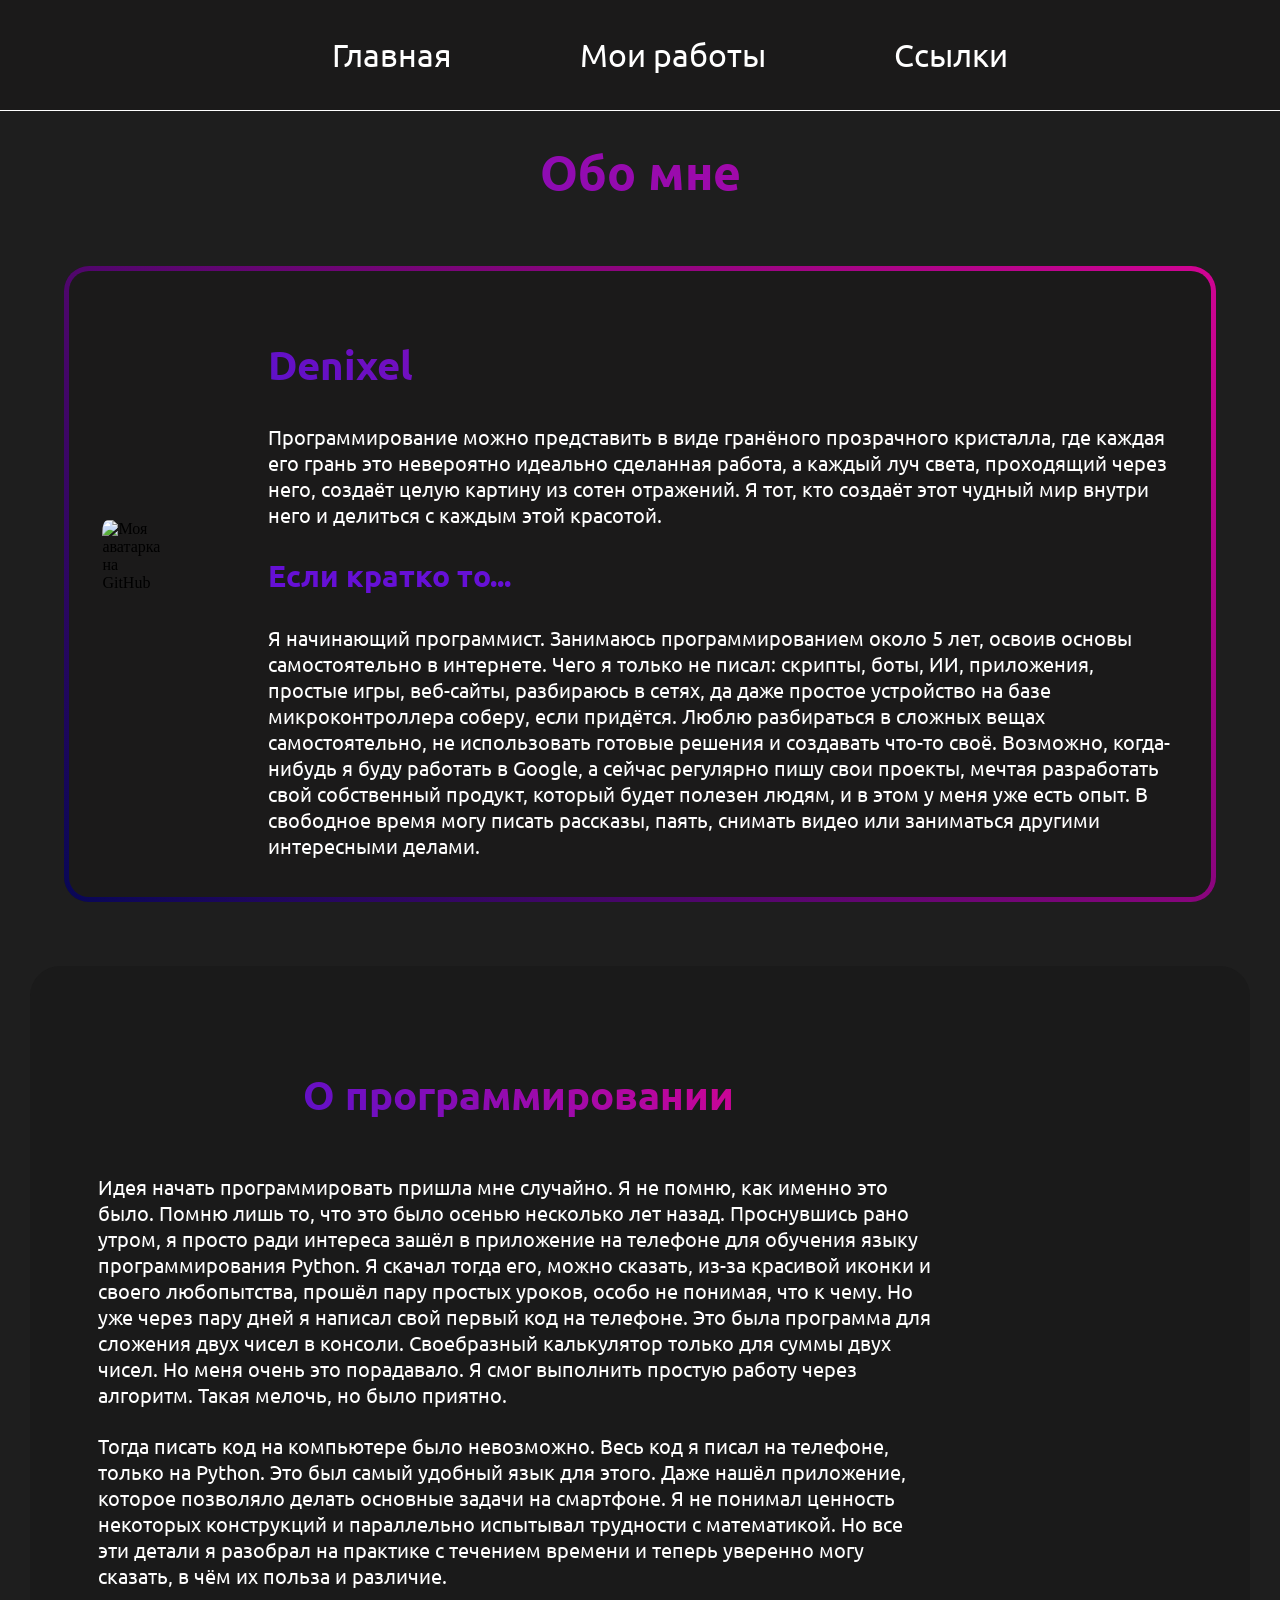
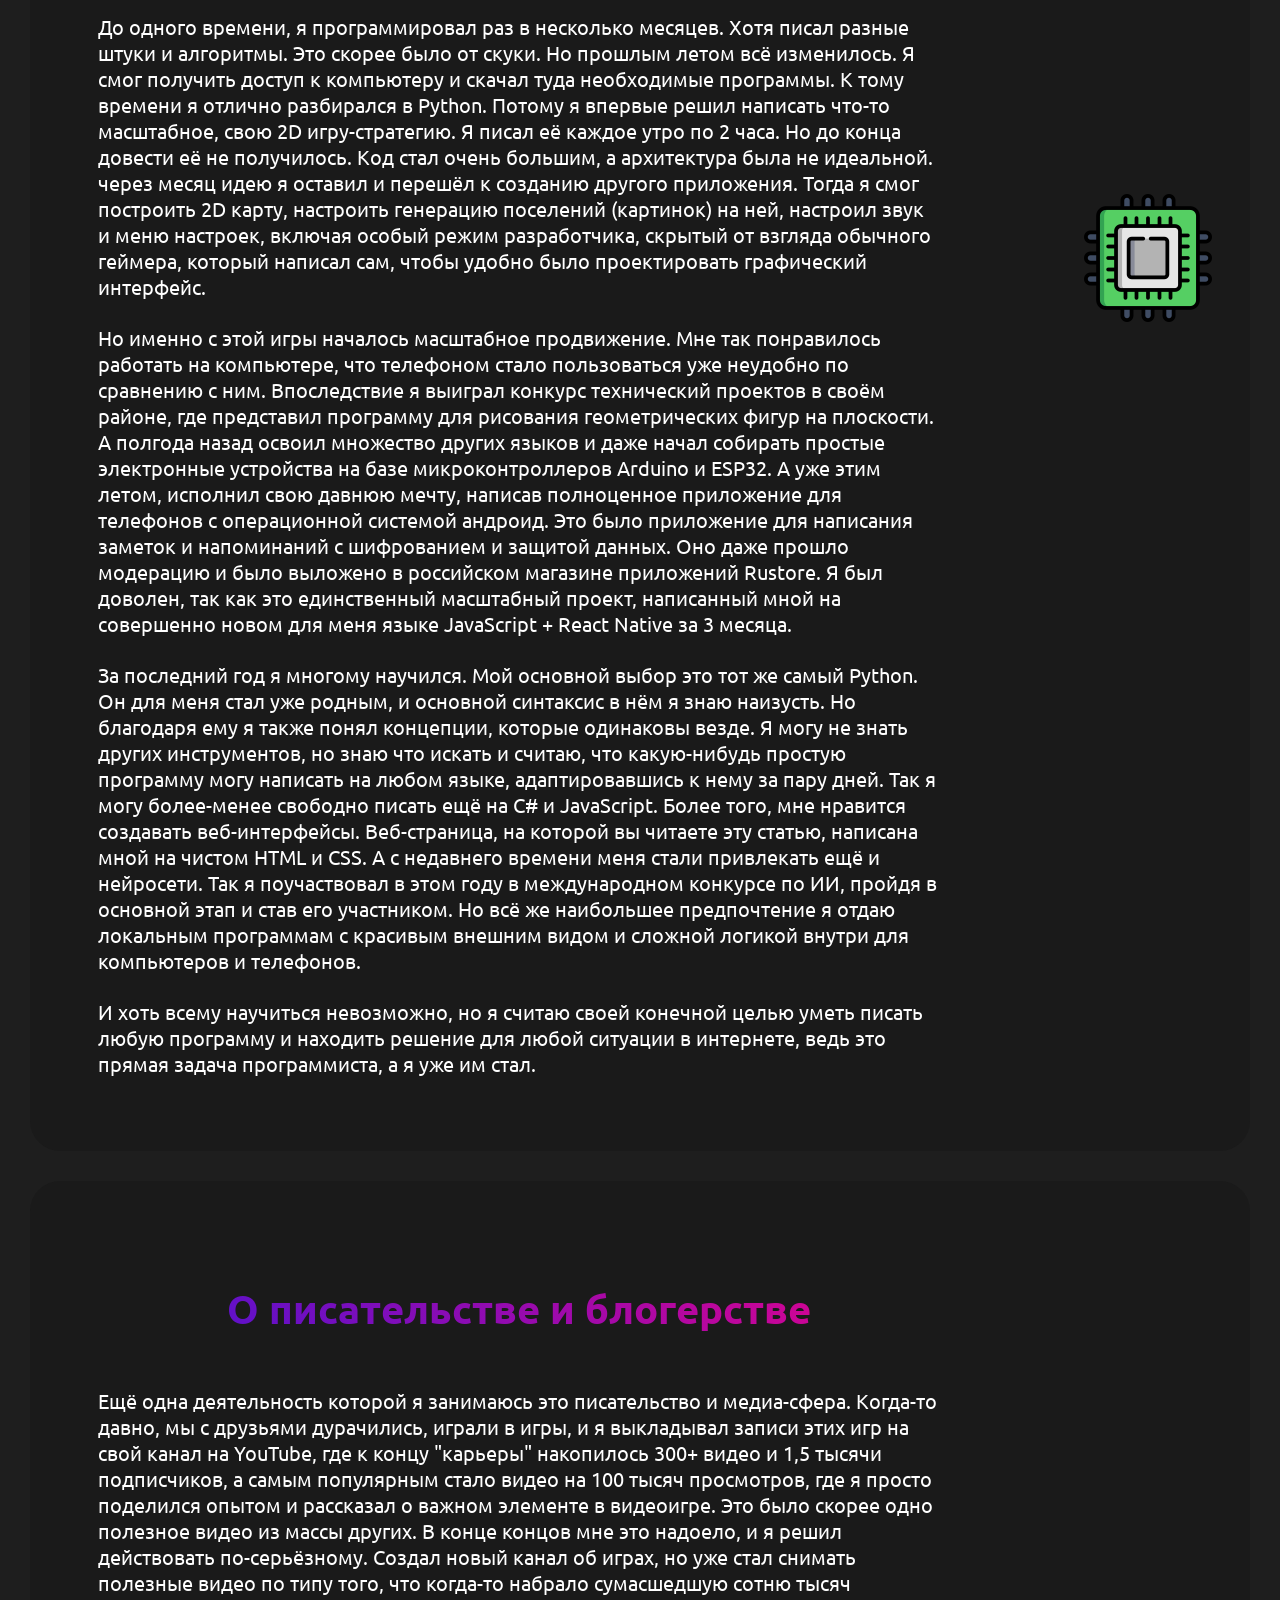
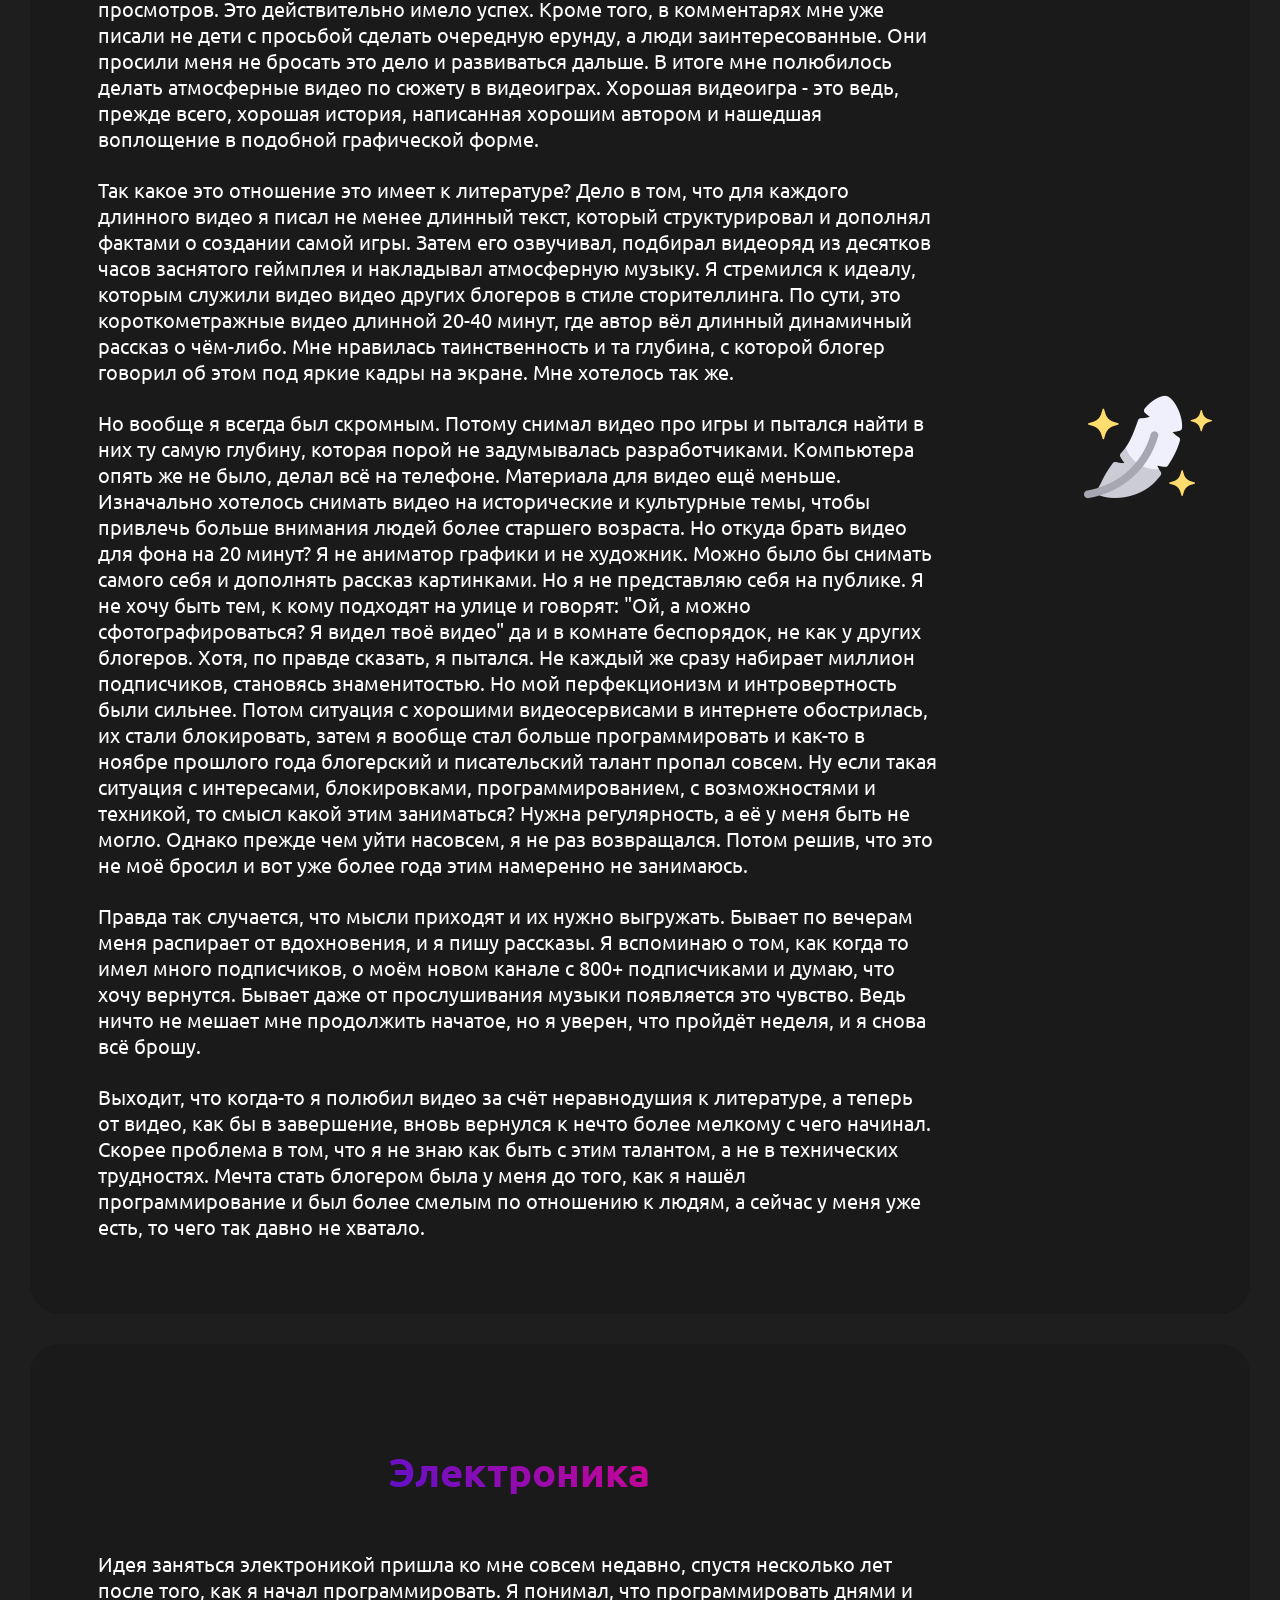
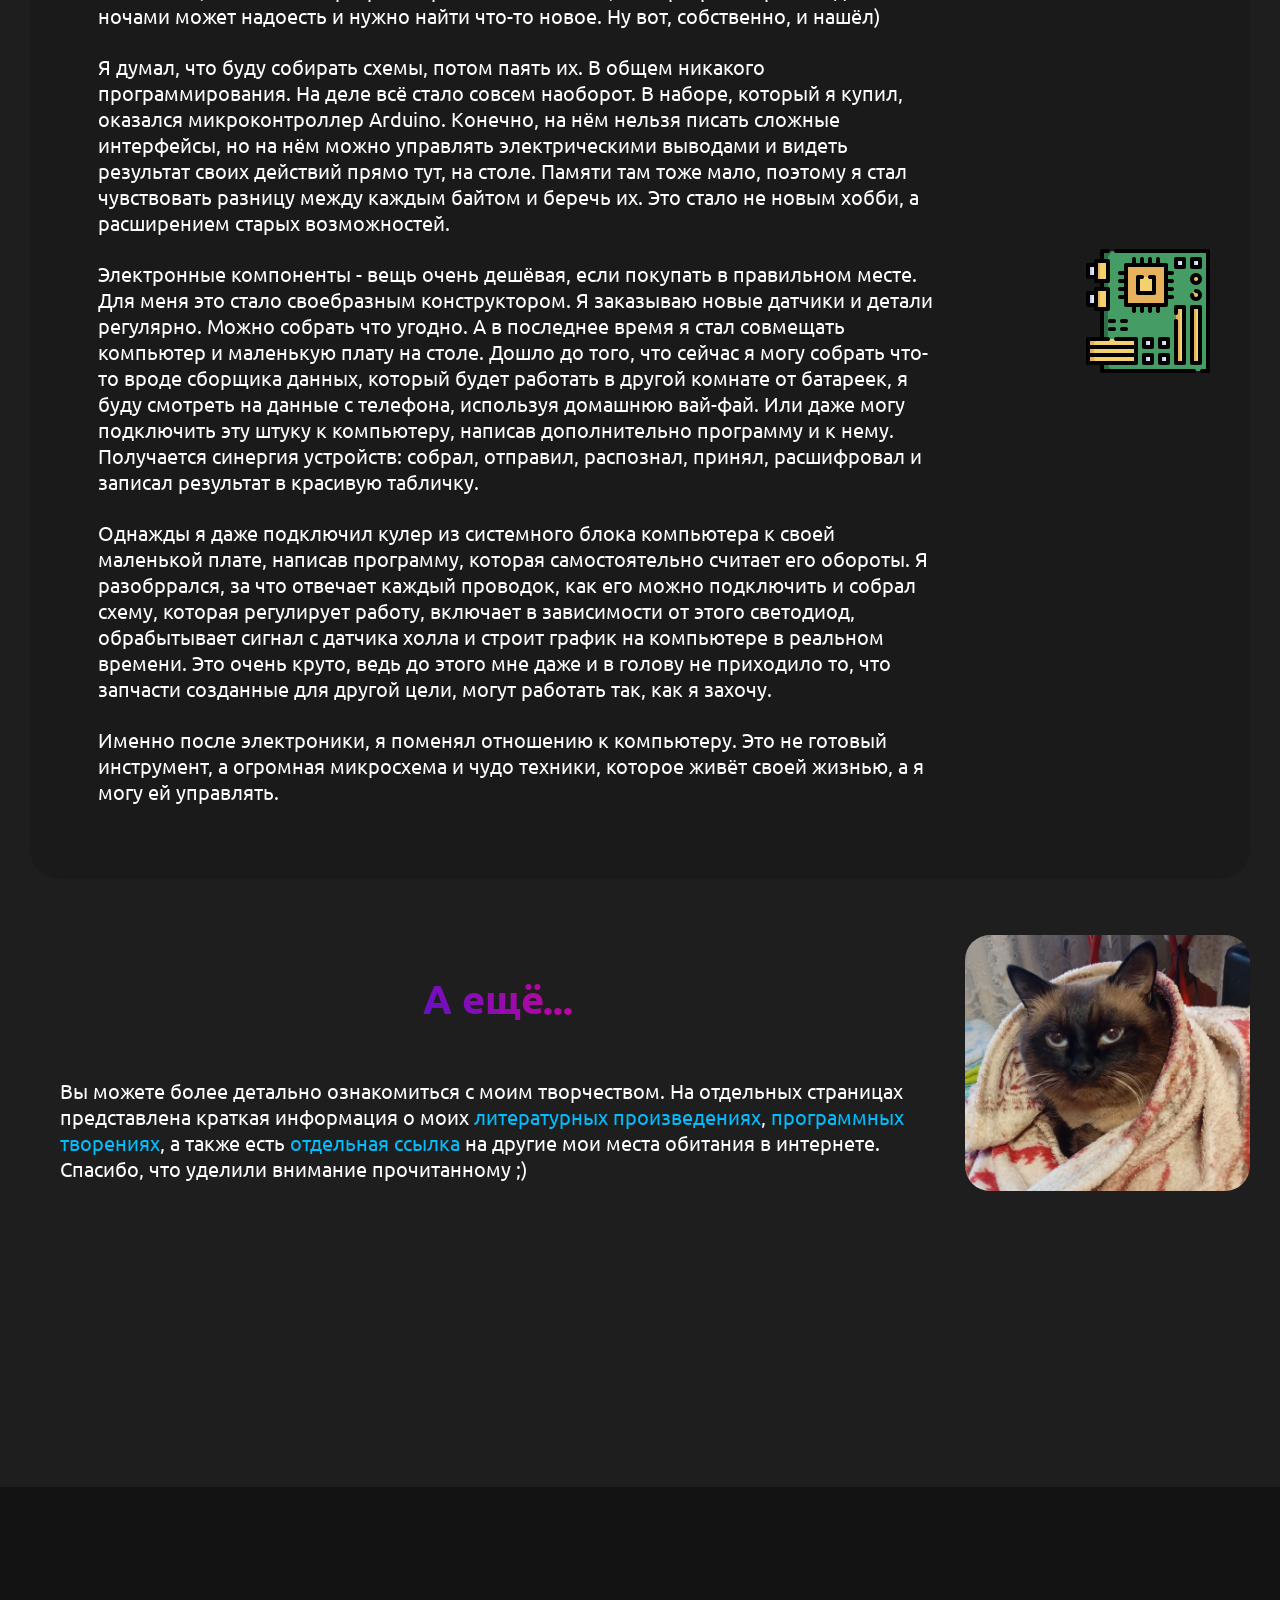
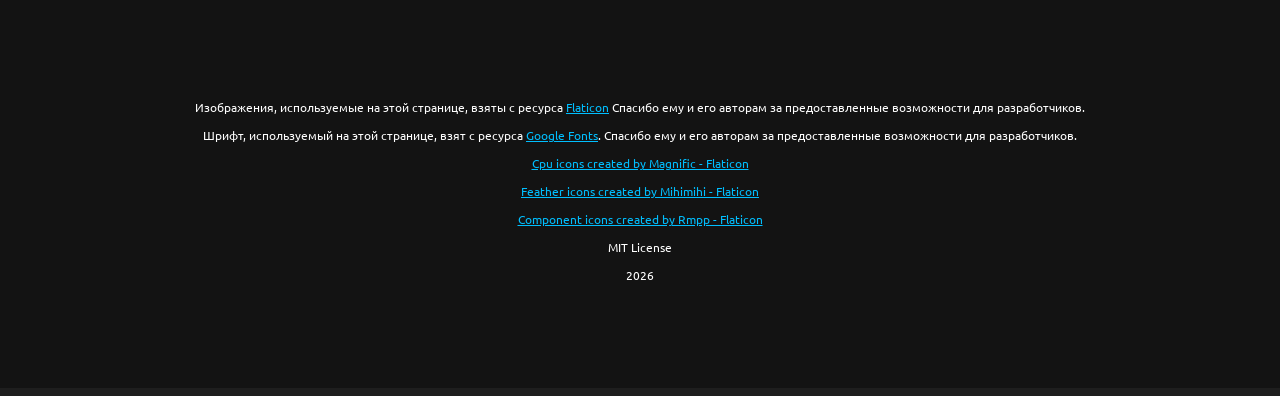
==== commit 4f08c311: "Исправлена ошибка в тексте" ====
--- a/index.html
+++ b/index.html
@@ -38,7 +38,7 @@
            простые игры, веб-сайты, разбираюсь в сетях, да даже простое устройство на базе 
            микроконтроллера соберу, если придётся. Люблю разбираться в сложных вещах самостоятельно, 
            не использовать готовые решения и создавать что-то своё. Возможно, когда-нибудь я 
-           буду работать в Google, а регулярно пишу проекты, 
+           буду работать в Google, а сейчас регулярно пишу свои проекты, 
            мечтая разработать свой собственный продукт, который будет полезен людям, и в этом у меня 
            уже есть опыт. В свободное время могу писать рассказы, паять, снимать видео или 
            заниматься другими интересными делами.
